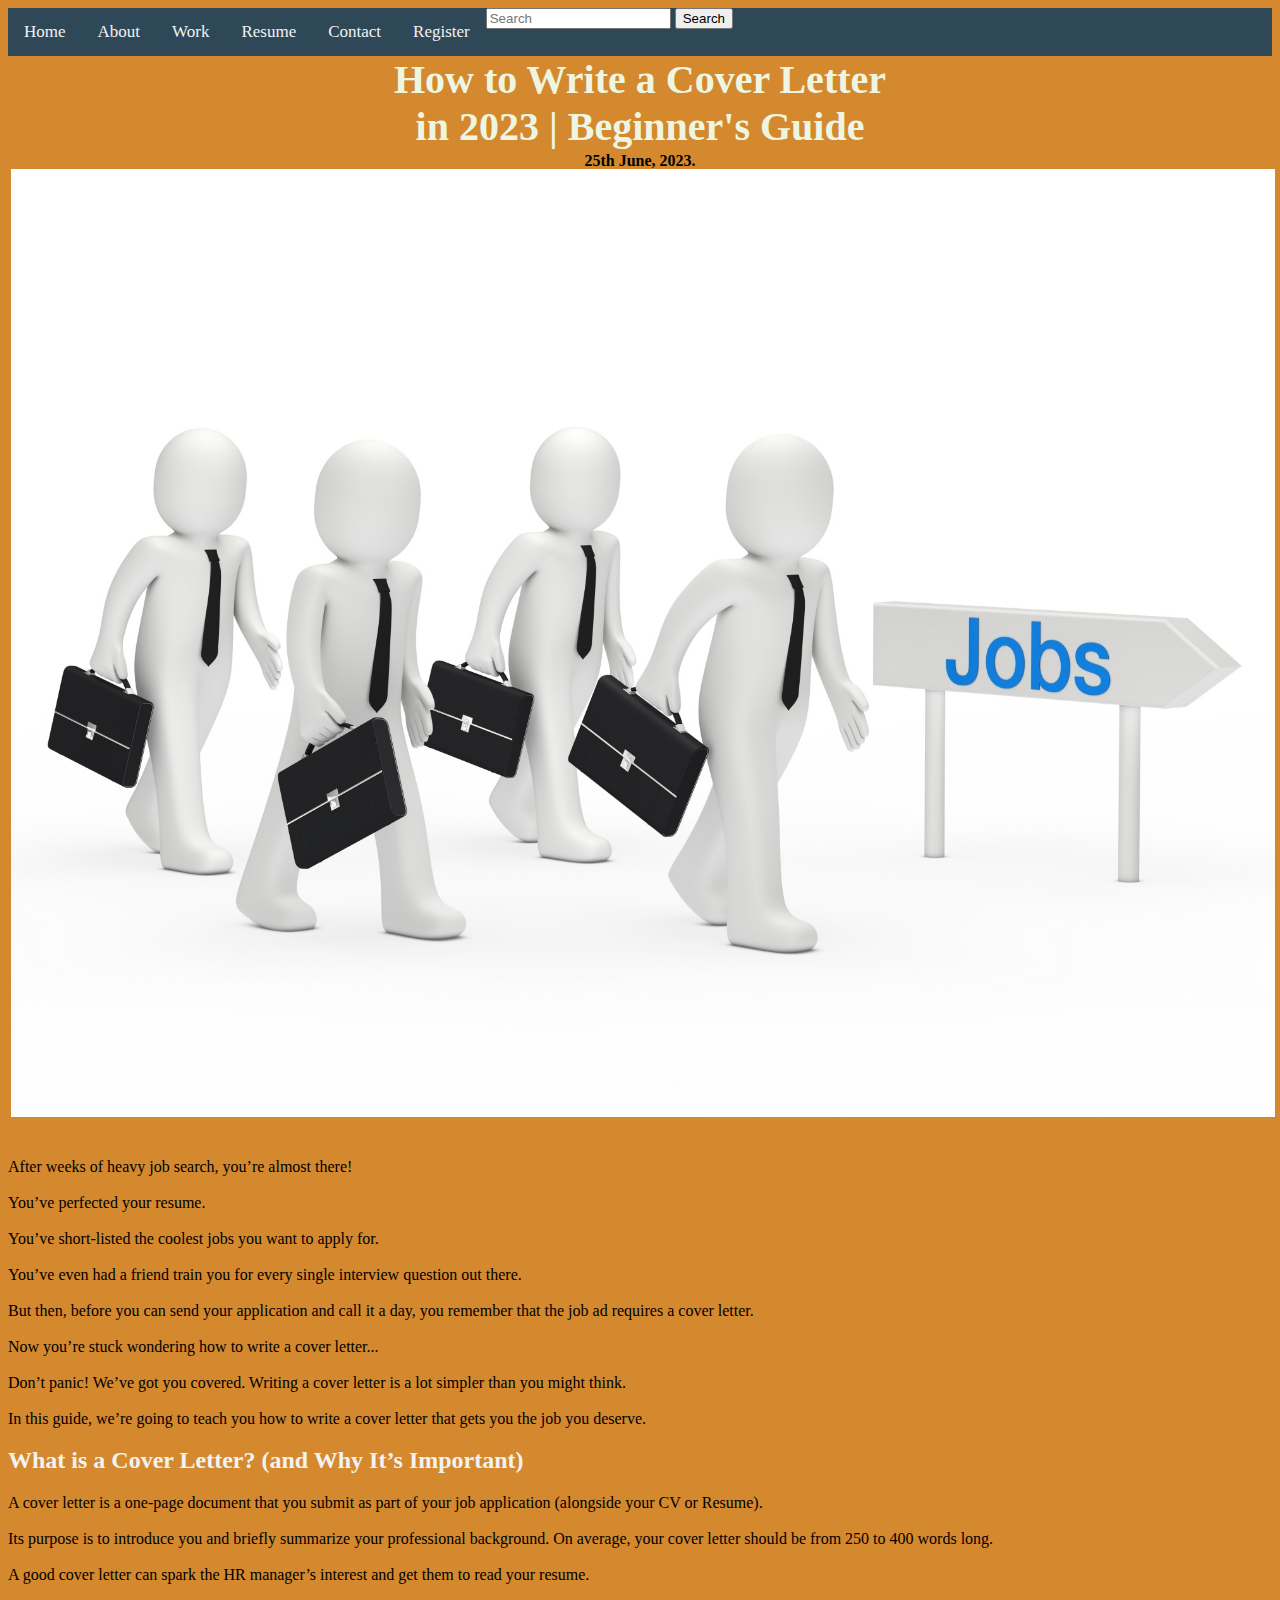
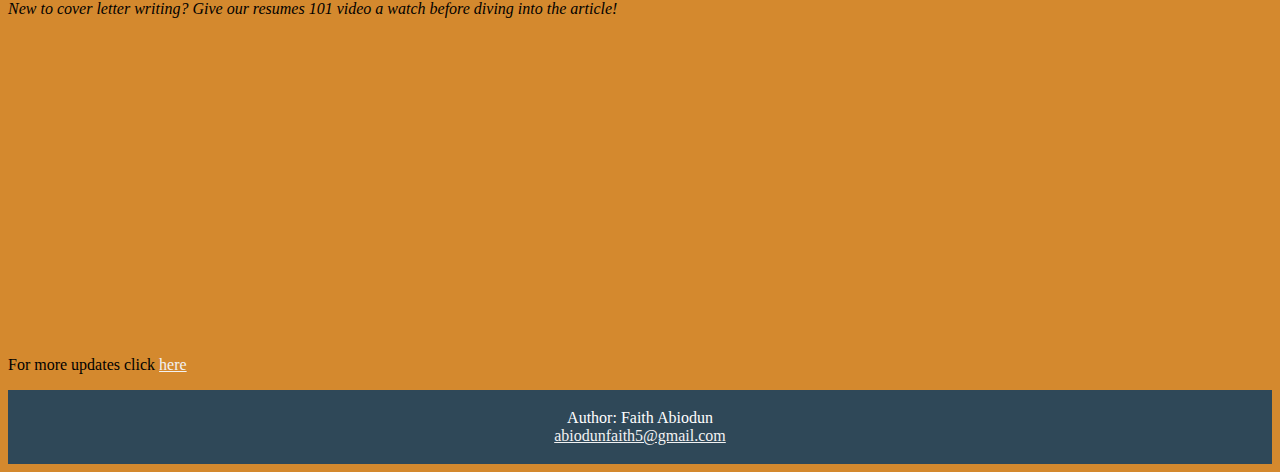
==== index.html @ 373b2192 "First Message" ====
<!DOCTYPE html>
<html lang="en">

<head>
    <meta charset="UTF-8">
    <meta name="viewport" content="width=device-width, initial-scale=1.0">
    <title>Faith Task 2</title>
    <link rel="icon" type="image/x-icon" href="/Career1.jpg">
    <style>
        .topnav {
            overflow: hidden;
            background-color: #2F4858;
        }

        .topnav a {
            float: left;
            color: #f2f2f2;
            text-align: center;
            padding: 14px 16px;
            text-decoration: none;
            font-size: 17px;
        }

        h1 {
            font-size: 2.5rem;
            color: rgb(238, 246, 226);
            text-align: center;
            justify-content: center;
            margin-top: 0%;
        }

        .Date {
            /* background-color: aliceblue; */
            color: #000203;
            text-align: center;
            text-align: center;
            /* padding: 1px; */
            margin: -2%;
            /* justify-content: center; */
            justify-self: center;
            text-align: center;
            /* width: fit-content; */

        }

        .Images img {
            margin-top: -2;
            width: 100%;
            height: auto;
            padding: 3px;
        }

        footer {
            text-align: center;
            padding: 3px;
            background-color: #2F4858;
            color: white;
        }

        .Sub {
            color: #f2f2f2;

        }


        body {
            background-color: #d4892e;
        }

        .Update a {
            color: #f2f2f2;
        }
    </style>
</head>

<body>
    <header>
        <nav class="topnav">
            <a class="Active" href="./">Home</a>
            <a href="./About.html">About</a>
            <a href="./Work.html" target="_blank"> Work</a>
            <a href="./Resume.html" target="_blank">Resume</a>
            <a href="./Contact.html" target="_blank">Contact</a>
            <a href="./Register.html" target="_blank">Register</a>

            <form class="search">
                <input type="search" placeholder="Search">
                <button type="submit">Search</button>
            </form>
        </nav>
    </header>

    <main>
        <article>
            <h1>
                How to Write a Cover Letter <br> in 2023 | Beginner's Guide

            </h1>

            <section class="Date">
                <h4>
                    25th June, 2023.
                </h4>
            </section>
            <!-- Article contents -->

            <div class="Images">
                <!-- <img src="./Career1.jpg" alt="Career"> -->
                <img src=" ./Career2.jpg" alt="career2">
                <p>
            </div>

            <br>
            After weeks of heavy job search, you’re almost there! <br> <br>

            You’ve perfected your resume. <br>
            <br>

            You’ve short-listed the coolest jobs you want to apply for. <br>
            <br>

            You’ve even had a friend train you for every single interview question out there. <br>
            <br>

            But then, before you can send your application and call it a day, you remember that the job ad requires
            a cover letter. <br>
            <br>

            Now you’re stuck wondering how to write a cover letter... <br>
            <br>

            Don’t panic! We’ve got you covered. Writing a cover letter is a lot simpler than you might think. <br>
            <br>

            In this guide, we’re going to teach you how to write a cover letter that gets you the job you deserve.

            </p>


            <section class="Sub">
                <h2>
                    What is a Cover Letter? (and Why It’s Important)
                </h2>
            </section>
            <p>A cover letter is a one-page document that you submit as part of your job application (alongside your CV
                or Resume).
                <br> <br>
                Its purpose is to introduce you and briefly summarize your professional background.
                On average, your
                cover letter should
                be from 250 to 400 words long.
                <br> <br>
                A good cover letter can spark the HR manager’s interest and get them to read your resume.
            </p>
            <p>
                <i>
                    New to cover letter writing? Give our resumes 101 video a watch before diving into the article!
                </i>
                <br>
                <br>

                <iframe width="100%" height="300" src="https://www.youtube.com/embed/2JL1k3tichc"
                    title="YouTube video player" frameborder="0"
                    allow="accelerometer; autoplay; clipboard-write; encrypted-media; gyroscope; picture-in-picture; web-share"
                    allowfullscreen></iframe>
            </p>
            <section class="Update">
                <p>
                    For more updates click
                    <a href="./Register.html">here</a>
                </p>
            </section>

        </article>
    </main>



    <footer class="Update">
        <p>Author: Faith Abiodun<br>
            <a href="mailto:abiodunfaith5@gmail,com">abiodunfaith5@gmail.com</a>
        </p>
    </footer>




</body>

</html>
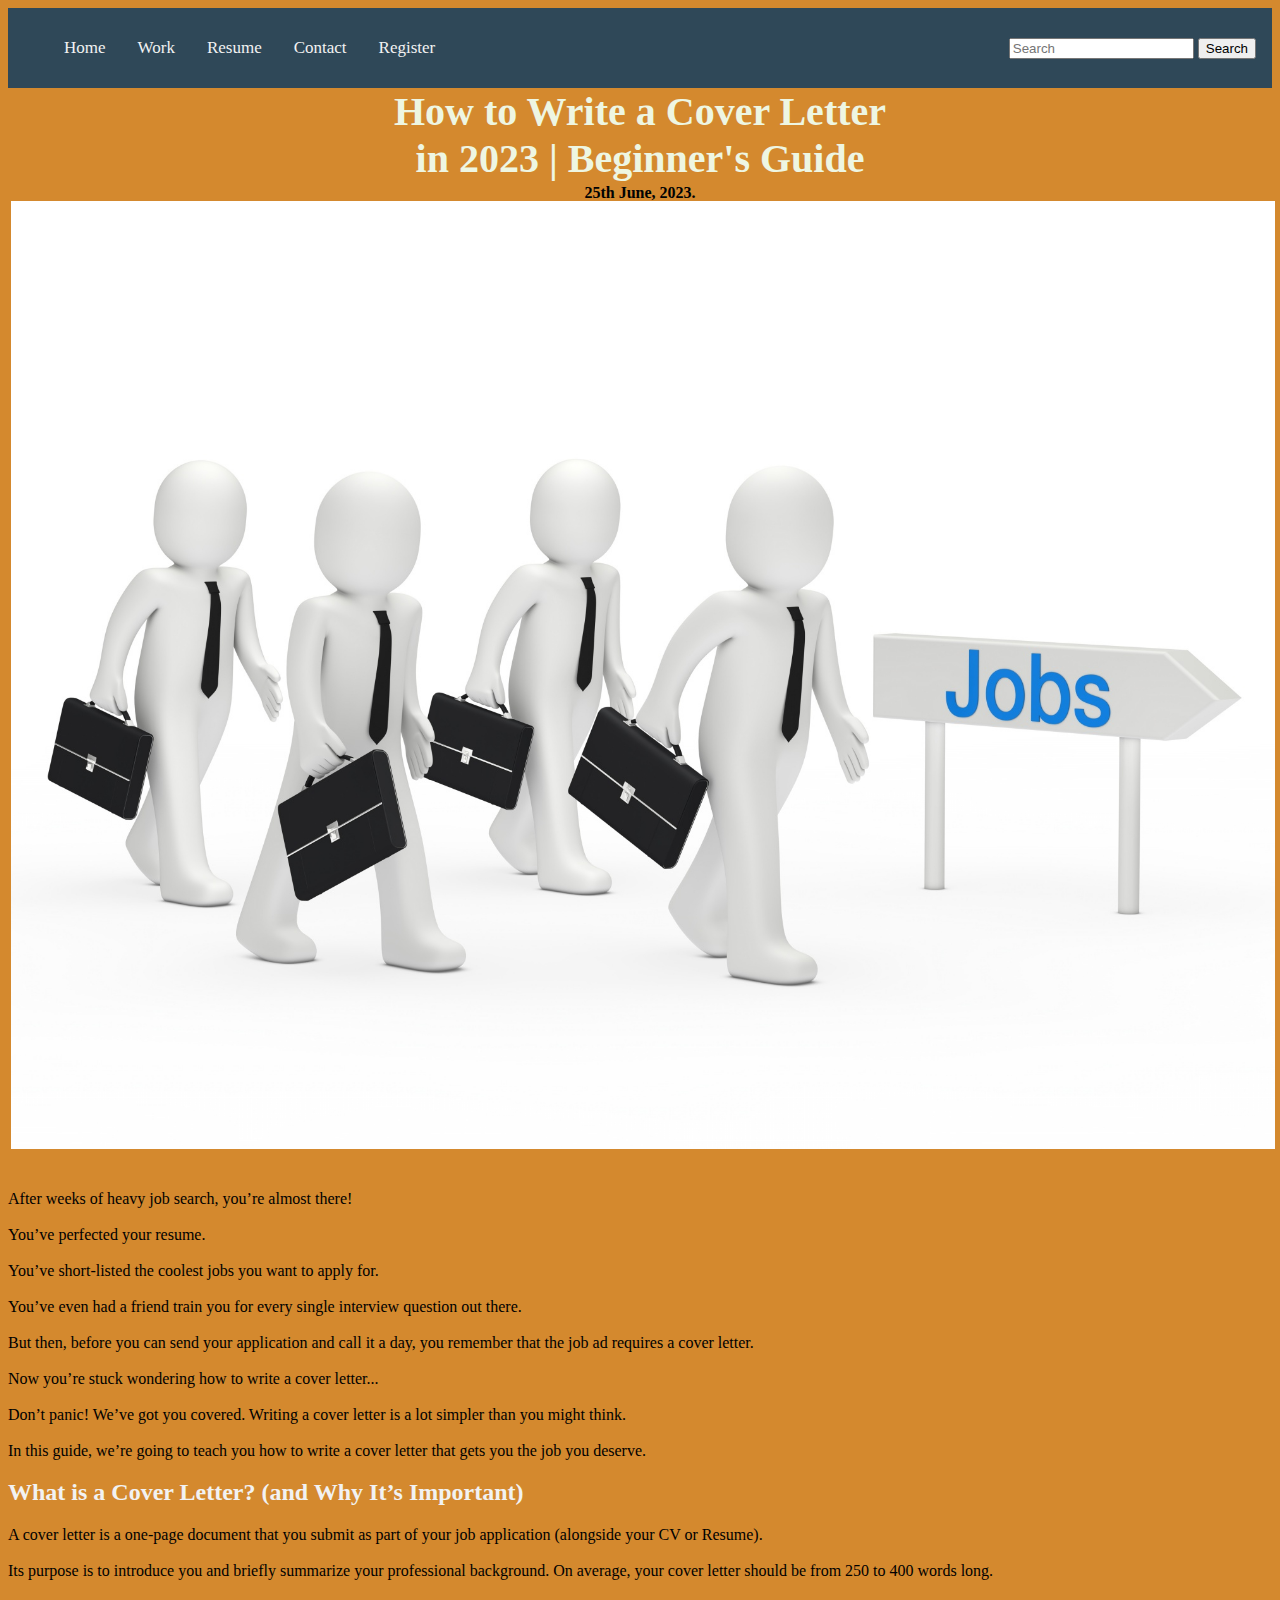
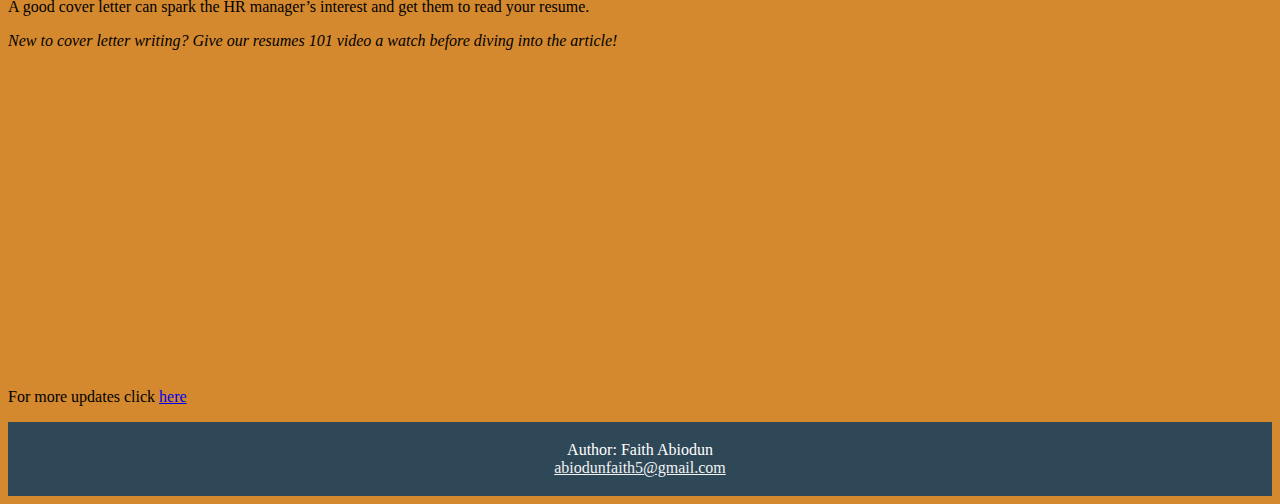
==== commit b3f2fbcd: "UpdatedWithCSS" ====
--- a/index.html
+++ b/index.html
@@ -5,77 +5,42 @@
     <meta charset="UTF-8">
     <meta name="viewport" content="width=device-width, initial-scale=1.0">
     <title>Faith Task 2</title>
+    <link rel="stylesheet" href="./css/index.css">
     <link rel="icon" type="image/x-icon" href="/Career1.jpg">
-    <style>
-        .topnav {
-            overflow: hidden;
-            background-color: #2F4858;
-        }
 
-        .topnav a {
-            float: left;
-            color: #f2f2f2;
-            text-align: center;
-            padding: 14px 16px;
-            text-decoration: none;
-            font-size: 17px;
-        }
-
-        h1 {
-            font-size: 2.5rem;
-            color: rgb(238, 246, 226);
-            text-align: center;
-            justify-content: center;
-            margin-top: 0%;
-        }
-
-        .Date {
-            /* background-color: aliceblue; */
-            color: #000203;
-            text-align: center;
-            text-align: center;
-            /* padding: 1px; */
-            margin: -2%;
-            /* justify-content: center; */
-            justify-self: center;
-            text-align: center;
-            /* width: fit-content; */
-
-        }
-
-        .Images img {
-            margin-top: -2;
-            width: 100%;
-            height: auto;
-            padding: 3px;
-        }
-
-        footer {
-            text-align: center;
-            padding: 3px;
-            background-color: #2F4858;
-            color: white;
-        }
-
-        .Sub {
-            color: #f2f2f2;
-
-        }
-
-
-        body {
-            background-color: #d4892e;
-        }
-
-        .Update a {
-            color: #f2f2f2;
-        }
-    </style>
 </head>
 
 <body>
     <header>
+        <!-- nav bar section -->
         <nav class="topnav">
+            <form class="forms">
+                <ul>
+                    <li>
+                        <a href="/">Home</a>
+                    </li>
+                    <li>
+                        <a href="./Work.html" target="_blank"> Work</a>
+                    </li>
+                    <li>
+                        <a href="./Resume.html" target="_blank">Resume</a>
+                    </li>
+                    <li>
+                        <a href="./Contact.html" target="_blank">Contact</a>
+                    </li>
+                    <li>
+                        <a href="./Register.html" target="_blank">Register</a>
+
+                    </li>
+                </ul>
+            </form>
+            <div class="search">
+                <input type="search" placeholder="Search">
+                <button type="submit">Search</button>
+            </div>
+        </nav>
+
+        <!-- <nav class="topnav">
             <a class="Active" href="./">Home</a>
             <a href="./About.html">About</a>
             <a href="./Work.html" target="_blank"> Work</a>
@@ -83,14 +48,11 @@
             <a href="./Contact.html" target="_blank">Contact</a>
             <a href="./Register.html" target="_blank">Register</a>
 
-            <form class="search">
-                <input type="search" placeholder="Search">
-                <button type="submit">Search</button>
-            </form>
-        </nav>
+        </nav> -->
     </header>
 
     <main>
+        <!-- Details of the blog article -->
         <article>
             <h1>
                 How to Write a Cover Letter <br> in 2023 | Beginner's Guide
@@ -102,14 +64,15 @@
                     25th June, 2023.
                 </h4>
             </section>
-            <!-- Article contents -->
 
+            <!-- Descriptive image -->
             <div class="Images">
                 <!-- <img src="./Career1.jpg" alt="Career"> -->
                 <img src=" ./Career2.jpg" alt="career2">
                 <p>
             </div>
 
+            <!-- Article contents -->
             <br>
             After weeks of heavy job search, you’re almost there! <br> <br>
 
@@ -164,18 +127,19 @@
                     allow="accelerometer; autoplay; clipboard-write; encrypted-media; gyroscope; picture-in-picture; web-share"
                     allowfullscreen></iframe>
             </p>
-            <section class="Update">
-                <p>
-                    For more updates click
-                    <a href="./Register.html">here</a>
-                </p>
+
+            <!-- <section class="Update"> -->
+            <p>
+                For more updates click
+                <a href="./Register.html">here</a>
+            </p>
             </section>
 
         </article>
     </main>
 
 
-
+    <!-- Everything footer -->
     <footer class="Update">
         <p>Author: Faith Abiodun<br>
             <a href="mailto:abiodunfaith5@gmail,com">abiodunfaith5@gmail.com</a>
--- a/css/index.css
+++ b/css/index.css
@@ -0,0 +1,91 @@
+/* * {
+  font-family: "Roboto";
+} */
+
+body {
+  background-color: #d4892e;
+  font-family: "Roboto" !important;
+}
+
+li {
+  display: inline;
+}
+
+/* .nav {
+  display: flex;
+  justify-content: space-between;
+  align-items: center;
+  padding: 2rem;
+} */
+
+.topnav {
+  display: flex;
+  justify-content: space-between;
+  align-items: center;
+  /* padding: 0.5rem; */
+  /* overflow: hidden; */
+  background-color: #2f4858;
+  /* margin-top: 1rem; */
+}
+
+.forms {
+  display: flex;
+  /* margin-top: -1rem;
+  margin-bottom: -1rem; */
+}
+
+.search {
+  padding: 14px 16px;
+}
+.topnav a {
+  float: left;
+  color: #f2f2f2;
+  text-align: center;
+  padding: 14px 16px;
+  text-decoration: none;
+  font-size: 17px;
+}
+
+h1 {
+  font-size: 2.5rem;
+  color: rgb(238, 246, 226);
+  text-align: center;
+  justify-content: center;
+  margin-top: 0%;
+  font-family: "Roboto";
+}
+
+.Date {
+  /* background-color: aliceblue; */
+  color: #000203;
+  text-align: center;
+  text-align: center;
+  /* padding: 1px; */
+  margin: -2%;
+  /* justify-content: center; */
+  justify-self: center;
+  text-align: center;
+  /* width: fit-content; */
+}
+
+.Images img {
+  margin-top: -2;
+  width: 100%;
+  height: auto;
+  padding: 3px;
+}
+
+footer {
+  text-align: center;
+  padding: 3px;
+  background-color: #2f4858;
+  color: white;
+}
+
+.Sub {
+  color: #f2f2f2;
+}
+
+.Update a {
+  color: #f2f2f2;
+}
